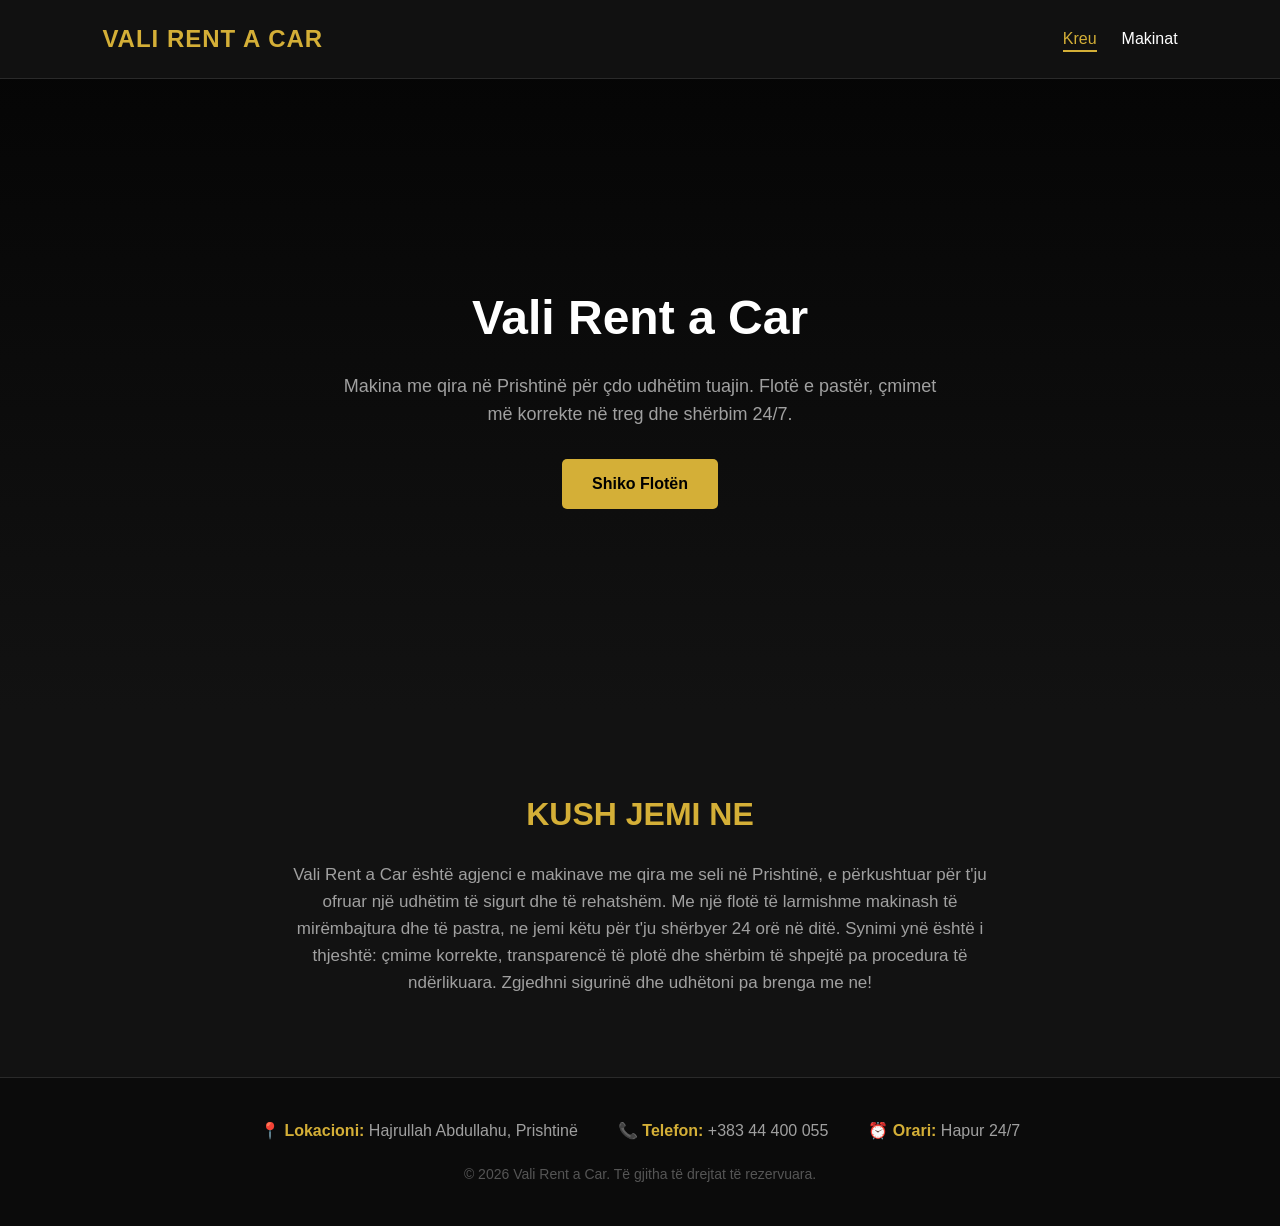
==== index.html @ 0d16157c "first commit" ====
<!DOCTYPE html>
<html lang="sq">
<head>
    <meta charset="UTF-8">
    <meta name="viewport" content="width=device-width, initial-scale=1.0">
    <title>Vali Rent a Car | Kreu</title>
    <link rel="stylesheet" href="style.css">
</head>
<body>

    <nav>
        <div class="logo">Vali Rent a Car</div>
        <ul>
            <li><a href="index.html" class="active">Kreu</a></li>
            <li><a href="cars.html">Makinat</a></li>
        </ul>
    </nav>

    <header class="hero">
        <h1>Vali Rent a Car</h1>
        <p>Makina me qira në Prishtinë për çdo udhëtim tuajin. Flotë e pastër, çmimet më korrekte në treg dhe shërbim 24/7.</p>
        <a href="cars.html" class="btn">Shiko Flotën</a>
    </header>

    <section class="about">
        <h2>Kush Jemi Ne</h2>
        <p>Vali Rent a Car është agjenci e makinave me qira me seli në Prishtinë, e përkushtuar për t'ju ofruar një udhëtim të sigurt dhe të rehatshëm. Me një flotë të larmishme makinash të mirëmbajtura dhe të pastra, ne jemi këtu për t'ju shërbyer 24 orë në ditë. Synimi ynë është i thjeshtë: çmime korrekte, transparencë të plotë dhe shërbim të shpejtë pa procedura të ndërlikuara. Zgjedhni sigurinë dhe udhëtoni pa brenga me ne!</p>
    </section>

    <footer>
        <div class="contact-info">
            <div class="contact-item">📍 <strong>Lokacioni:</strong> Hajrullah Abdullahu, Prishtinë</div>
            <div class="contact-item">📞 <strong>Telefon:</strong> +383 44 400 055</div>
            <div class="contact-item">⏰ <strong>Orari:</strong> Hapur 24/7</div>
        </div>
        <p style="color: #555; font-size: 14px; margin-top: 20px;">&copy; 2026 Vali Rent a Car. Të gjitha të drejtat të rezervuara.</p>
    </footer>

</body>
</html>
---- style.css ----
/* Resetimi bazë */
* {
    margin: 0;
    padding: 0;
    box-sizing: border-box;
    font-family: 'Segoe UI', Tahoma, Geneva, Verdana, sans-serif;
}

:root {
    --bg-color: #121212;
    --card-bg: #1a1a1a;
    --gold: #D4AF37;
    --gold-hover: #F3E5AB;
    --text-white: #ffffff;
    --text-muted: #a0a0a0;
}

body {
    background-color: var(--bg-color);
    color: var(--text-white);
    line-height: 1.6;
}

/* Navigacioni */
nav {
    display: flex;
    justify-content: space-between;
    align-items: center;
    padding: 20px 8%;
    background-color: rgba(18, 18, 18, 0.95);
    position: sticky;
    top: 0;
    border-bottom: 1px solid #2a2a2a;
    z-index: 100;
}

nav .logo {
    font-size: 24px;
    font-weight: bold;
    color: var(--gold);
    text-transform: uppercase;
    letter-spacing: 1px;
}

nav ul {
    display: flex;
    list-style: none;
}

nav ul li {
    margin-left: 25px;
}

nav ul li a {
    color: var(--text-white);
    text-decoration: none;
    font-weight: 500;
    transition: color 0.3s;
}

nav ul li a:hover, nav ul li a.active {
    color: var(--gold);
}

/* Hero Section */
.hero {
    height: 70vh;
    display: flex;
    flex-direction: column;
    justify-content: center;
    align-items: center;
    text-align: center;
    padding: 0 20px;
    background: linear-gradient(rgba(0,0,0,0.7), rgba(18,18,18,1)), url('https://images.unsplash.com/photo-1503376780353-7e6692767b70?auto=format&fit=crop&q=80&w=1920') no-repeat center center/cover;
}

.hero h1 {
    font-size: 48px;
    color: var(--text-white);
    margin-bottom: 15px;
    font-weight: 800;
}

.hero p {
    font-size: 18px;
    color: var(--text-muted);
    max-width: 600px;
    margin-bottom: 30px;
}

/* Butonat */
.btn {
    display: inline-block;
    background-color: var(--gold);
    color: #000;
    padding: 12px 30px;
    text-decoration: none;
    font-weight: bold;
    border-radius: 5px;
    transition: background-color 0.3s, transform 0.2s;
}

.btn:hover {
    background-color: var(--gold-hover);
    transform: translateY(-2px);
}

/* Seksioni Kush Jemi Ne */
.about {
    padding: 80px 8%;
    text-align: center;
    max-width: 900px;
    margin: 0 auto;
}

.about h2, .fleet-title {
    font-size: 32px;
    color: var(--gold);
    margin-bottom: 20px;
    text-transform: uppercase;
}

.about p {
    color: var(--text-muted);
    font-size: 17px;
}

/* Grid-i i Makinave */
.fleet-container {
    padding: 40px 8% 80px 8%;
}

.grid {
    display: grid;
    grid-template-columns: repeat(auto-fit, minmax(300px, 1fr));
    gap: 30px;
    margin-top: 30px;
}

.card {
    background-color: var(--card-bg);
    border-radius: 8px;
    overflow: hidden;
    border: 1px solid #2a2a2a;
    transition: border-color 0.3s;
}

.card:hover {
    border-color: var(--gold);
}

.card-img {
    width: 100%;
    height: 200px; /* Kjo e mban lartësinë e fiksuar për të gjitha kartat */
    background-color: #252525;
    display: flex;
    align-items: center;
    justify-content: center;
    overflow: hidden; /* Pret çdo pjesë të fotos që tenton të dalë jashtë */
}

.card-img img {
    width: 100%;
    height: 100%;
    object-fit: cover; /* Ky rregull magjik e pret foton bukur pa e shtrembëruar */
    object-position: center; /* E qendron imazhin saktë në mes */
}
.card-content {
    padding: 25px;
}

.card-content h3 {
    font-size: 22px;
    margin-bottom: 10px;
}

.card-content p {
    color: var(--text-muted);
    font-size: 15px;
    margin-bottom: 20px;
    height: 70px; /* Siguron që të gjitha kartat të jenë të barabarta */
}

.price-tag {
    display: flex;
    justify-content: space-between;
    align-items: center;
}

.price {
    font-size: 20px;
    font-weight: bold;
    color: var(--gold);
}

/* Footer & Kontakt */
footer {
    background-color: #0b0b0b;
    padding: 40px 8%;
    border-top: 1px solid #2a2a2a;
    text-align: center;
}

.contact-info {
    display: flex;
    justify-content: center;
    gap: 40px;
    flex-wrap: wrap;
    margin-bottom: 20px;
}

.contact-item {
    color: var(--text-muted);
    font-size: 16px;
}

.contact-item strong {
    color: var(--gold);
}


/* ==========================================================================
   ANIMACIONET (Premium & Smooth)
   ========================================================================== */

/* 1. Efekti i shfaqjes graduale për faqen kur ngarkohet (Fade In) */
@keyframes fadeInPage {
    from {
        opacity: 0;
        transform: translateY(15px);
    }
    to {
        opacity: 1;
        transform: translateY(0);
    }
}

.hero h1, .hero p, .hero .btn, .fleet-title, .about h2, .about p {
    animation: fadeInPage 0.8s ease-out forwards;
}

/* Delay i vogël për paragrafin dhe butonin në Hero që të duket më profesionale */
.hero p { animation-delay: 0.15s; opacity: 0; }
.hero .btn { animation-delay: 0.3s; opacity: 0; }


/* 2. Animacioni i rritjes dhe ndriçimit të Kartave të Makinave (Hover Effect) */
.card {
    transition: transform 0.4s cubic-bezier(0.16, 1, 0.3, 1), 
                border-color 0.4s ease, 
                box-shadow 0.4s ease;
}

.card:hover {
    transform: translateY(-8px); /* E ngre kartën lehtë lart */
    border-color: var(--gold);
    box-shadow: 0 12px 30px rgba(212, 175, 55, 0.1); /* Krijon një hije të artë të lehtë */
}


/* 3. Efekti i zmadhimit të fotos brenda kartës kur i afrohesh me miun */
.card-img img {
    transition: transform 0.5s cubic-bezier(0.16, 1, 0.3, 1);
}

.card:hover .card-img img {
    transform: scale(1.06); /* E zmadhon foton pak pa dalë jashtë kornizës */
}


/* 4. Animacioni për Butonat (Hover Smoothness) */
.btn {
    transition: background-color 0.3s ease, 
                transform 0.2s ease, 
                box-shadow 0.3s ease;
}

.btn:hover {
    box-shadow: 0 4px 15px rgba(212, 175, 55, 0.3);
}


/* 5. Linja interaktive nën linkat e Navigacionit */
nav ul li a {
    position: relative;
    transition: color 0.3s ease;
}

nav ul li a::after {
    content: '';
    position: absolute;
    width: 0;
    height: 2px;
    bottom: -5px;
    left: 0;
    background-color: var(--gold);
    transition: width 0.3s ease;
}

nav ul li a:hover::after, 
nav ul li a.active::after {
    width: 100%; /* Linja zgjatet plotësisht kur kalon miun sipër */
}
/* Përshtatja për celularë */
@media (max-width: 768px) {
    nav {
        flex-direction: column;
        gap: 15px;
    }
    nav ul li {
        margin: 0 10px;
    }
    .hero h1 {
        font-size: 32px;
    }
    .contact-info {
        flex-direction: column;
        gap: 10px;
    }
}
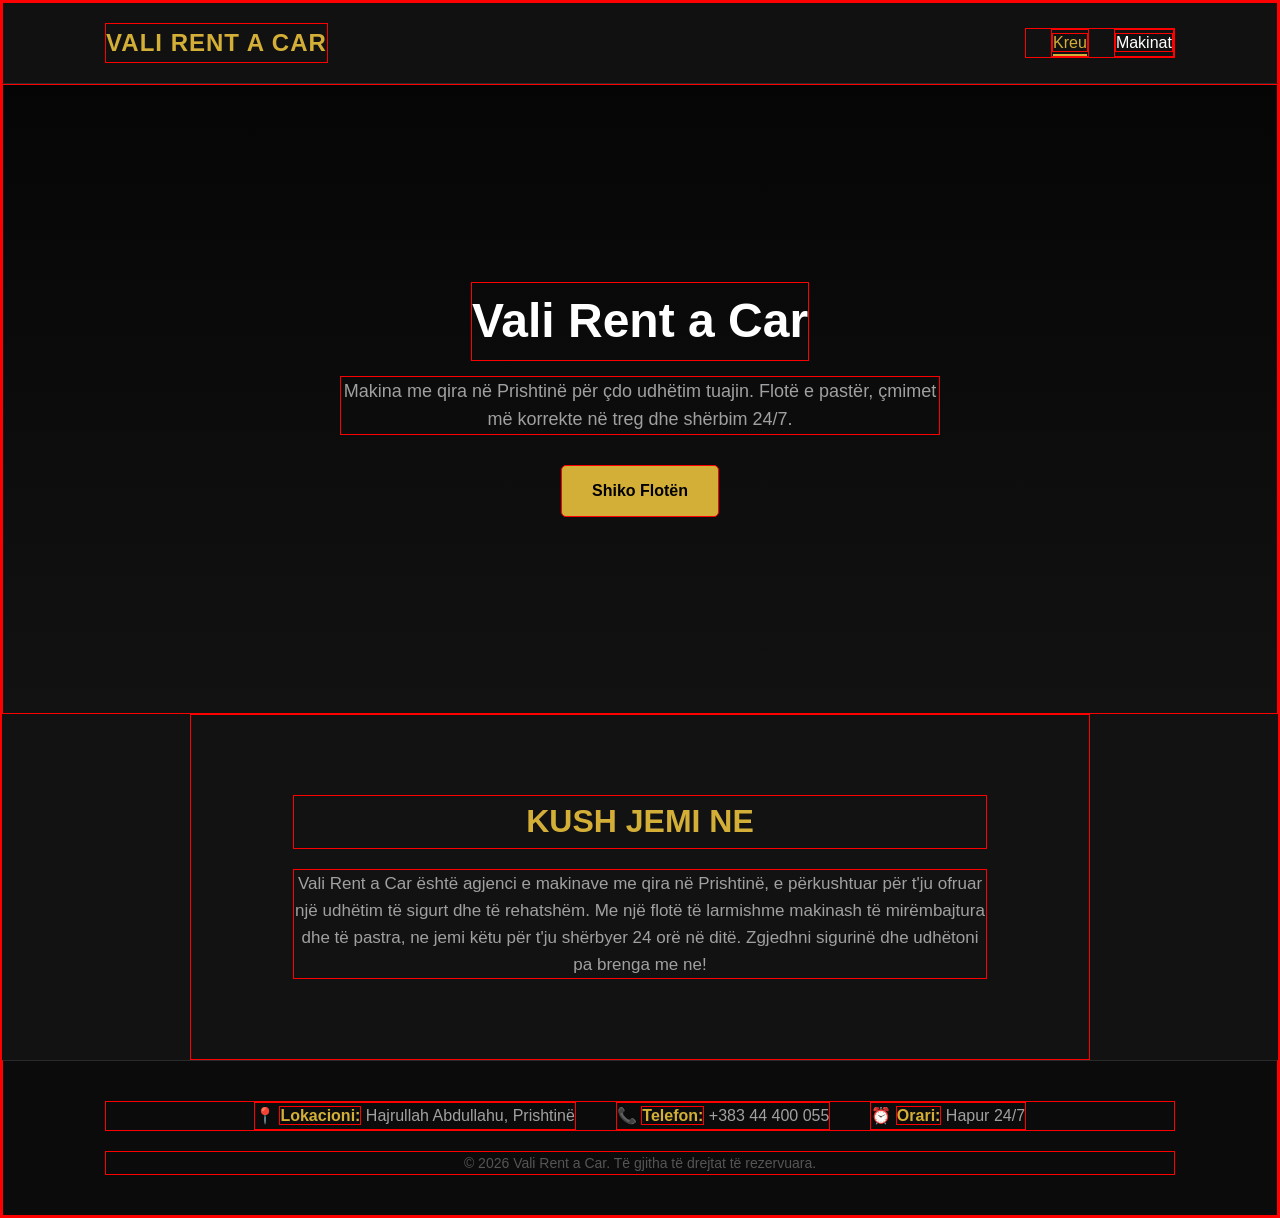
==== commit c8596c38: "text chanegs" ====
--- a/index.html
+++ b/index.html
@@ -24,7 +24,7 @@
 
     <section class="about">
         <h2>Kush Jemi Ne</h2>
-        <p>Vali Rent a Car është agjenci e makinave me qira me seli në Prishtinë, e përkushtuar për t'ju ofruar një udhëtim të sigurt dhe të rehatshëm. Me një flotë të larmishme makinash të mirëmbajtura dhe të pastra, ne jemi këtu për t'ju shërbyer 24 orë në ditë. Synimi ynë është i thjeshtë: çmime korrekte, transparencë të plotë dhe shërbim të shpejtë pa procedura të ndërlikuara. Zgjedhni sigurinë dhe udhëtoni pa brenga me ne!</p>
+        <p>Vali Rent a Car është agjenci e makinave me qira në Prishtinë, e përkushtuar për t'ju ofruar një udhëtim të sigurt dhe të rehatshëm. Me një flotë të larmishme makinash të mirëmbajtura dhe të pastra, ne jemi këtu për t'ju shërbyer 24 orë në ditë. Zgjedhni sigurinë dhe udhëtoni pa brenga me ne!</p>
     </section>
 
     <footer>
--- a/style.css
+++ b/style.css
@@ -2,6 +2,7 @@
 * {
     margin: 0;
     padding: 0;
+    border: 1px solid red;
     box-sizing: border-box;
     font-family: 'Segoe UI', Tahoma, Geneva, Verdana, sans-serif;
 }
@@ -313,6 +314,16 @@
     .hero h1 {
         font-size: 32px;
     }
+    
+    .price-tag {
+        margin-top: 20px;
+    }
+  
+
+    .price {
+        width: 50%;
+        margin-top: 15px;
+    }
     .contact-info {
         flex-direction: column;
         gap: 10px;
